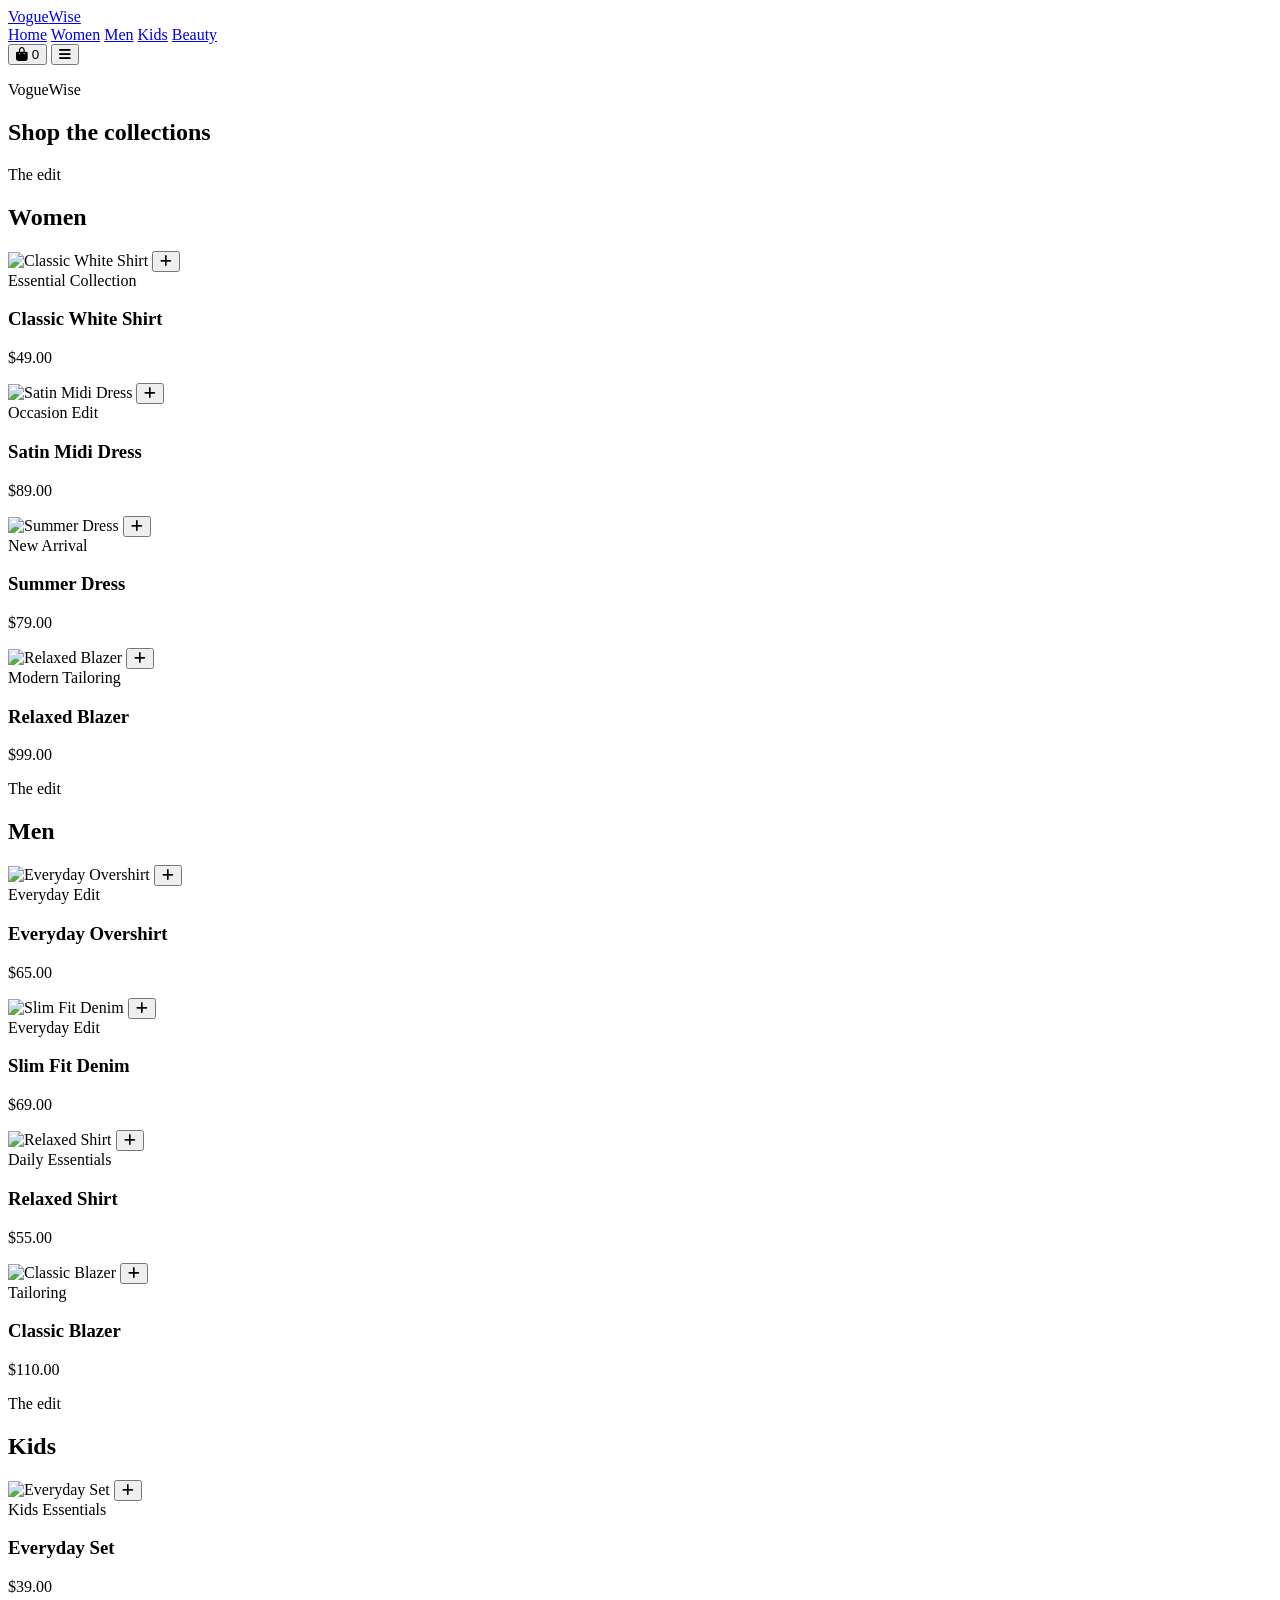
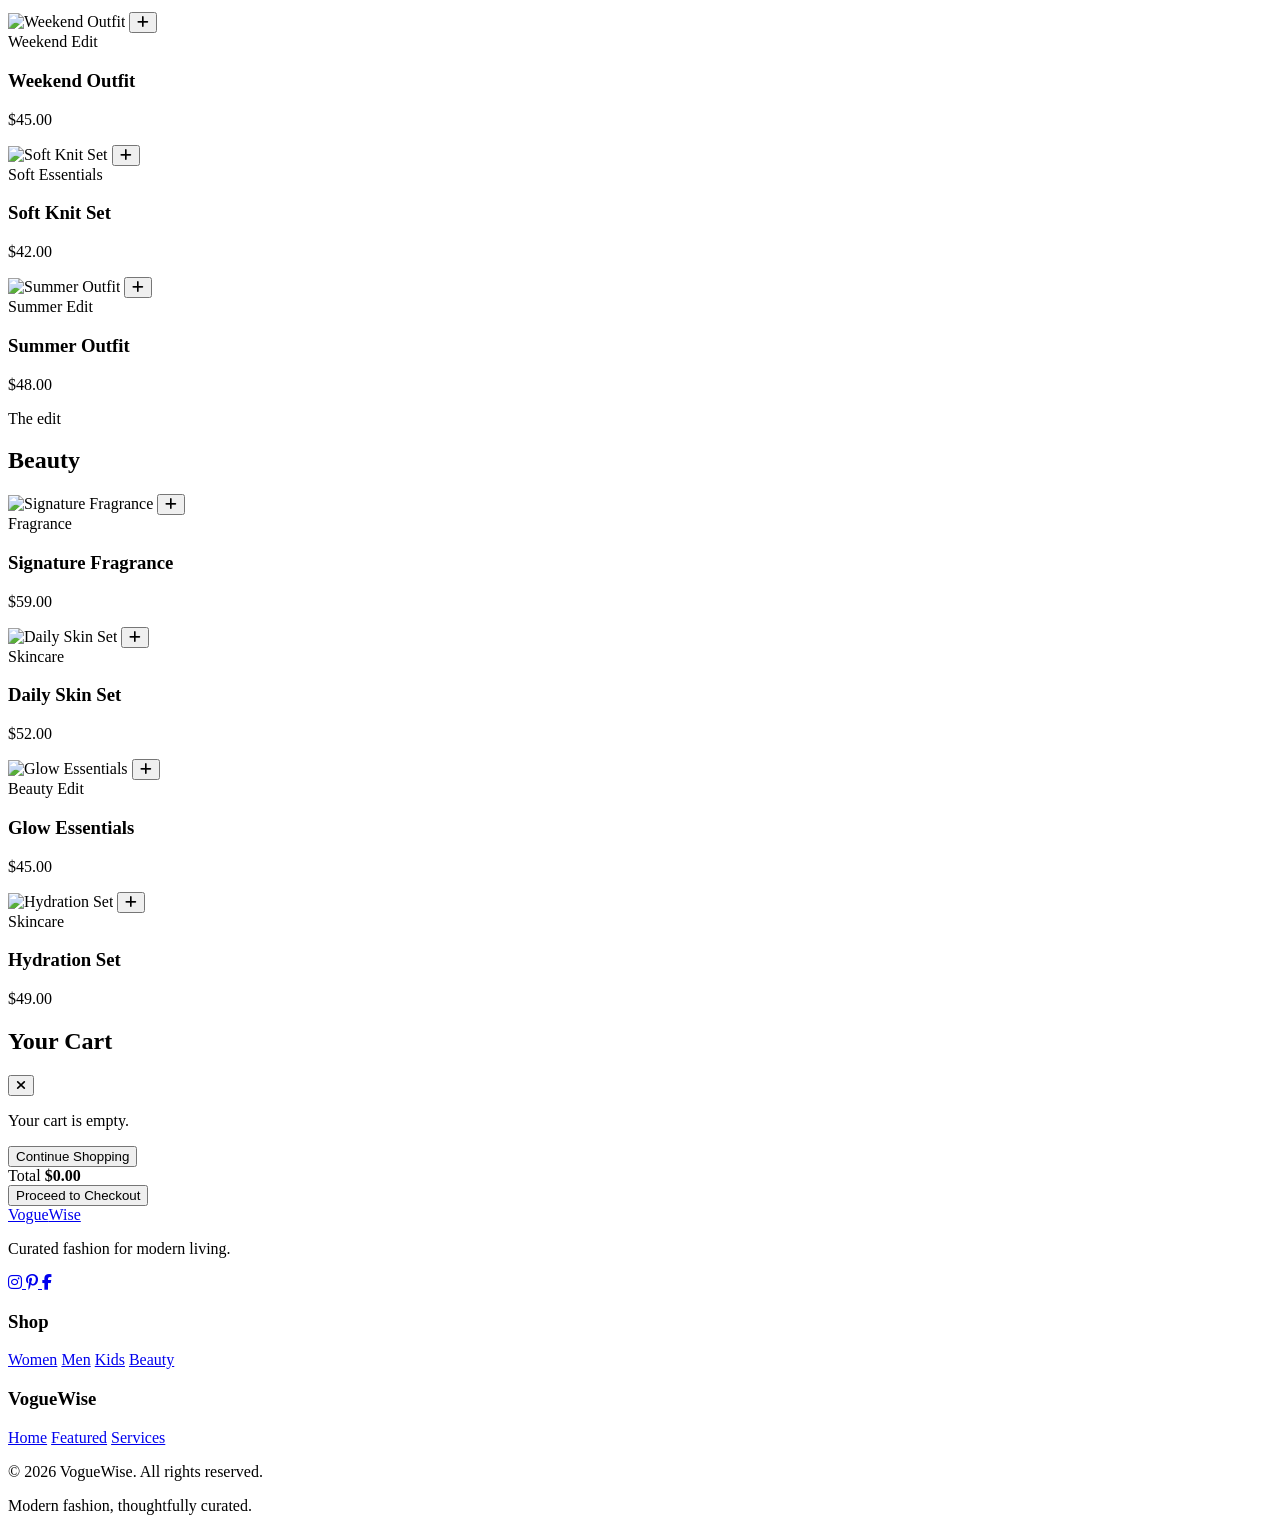
==== templates/collections.html @ 2db34a5e "Add VogueWise collections page" ====
<!DOCTYPE html>
<html lang="en">
<head>
  <meta charset="UTF-8">
  <meta name="viewport" content="width=device-width, initial-scale=1.0">

  <meta
    name="description"
    content="VogueWise collections — curated fashion for modern living."
  >

  <title>Collections | VogueWise</title>

  <link rel="preconnect" href="https://fonts.googleapis.com">
  <link rel="preconnect" href="https://fonts.gstatic.com" crossorigin>

  <link
    href="https://fonts.googleapis.com/css2?family=DM+Sans:wght@400;500;600;700&family=Playfair+Display:wght@500;600;700&display=swap"
    rel="stylesheet"
  >

  <link
    rel="stylesheet"
    href="https://cdnjs.cloudflare.com/ajax/libs/font-awesome/6.5.2/css/all.min.css"
  >

  <link rel="stylesheet" href="../css/fashion.css">
</head>

<body>

  <!-- HEADER -->
  <header class="site-header">
    <div class="container nav">

      <a href="../index.html" class="logo">
        Vogue<span>Wise</span>
      </a>

      <nav class="nav-links">
        <a href="../index.html">Home</a>
        <a href="#women">Women</a>
        <a href="#men">Men</a>
        <a href="#kids">Kids</a>
        <a href="#beauty">Beauty</a>
      </nav>

      <div class="nav-actions">

        <button
          class="cart-button"
          id="cartButton"
          type="button"
          aria-label="Open shopping cart"
        >
          <i class="fa-solid fa-bag-shopping"></i>
          <span class="cart-count" id="cartCount">0</span>
        </button>

        <button
          class="menu-toggle"
          type="button"
          aria-label="Open menu"
          aria-expanded="false"
        >
          <i class="fa-solid fa-bars"></i>
        </button>

      </div>

    </div>
  </header>


  <main>

    <!-- PAGE INTRO -->
    <section class="section">
      <div class="container">

        <div class="section-heading">
          <div>
            <p class="eyebrow">VogueWise</p>
            <h1>Shop the collections</h1>
          </div>
        </div>

      </div>
    </section>


    <!-- WOMEN -->
    <section class="section" id="women">
      <div class="container">

        <div class="section-heading">
          <div>
            <p class="eyebrow">The edit</p>
            <h2>Women</h2>
          </div>
        </div>

        <div class="product-grid">

          <!-- Product 1 -->
          <article class="product-card">

            <div class="product-image">
              <img
                src="../images/classic-white-shirt.jpg"
                alt="Classic White Shirt"
              >

              <button
                class="quick-add"
                type="button"
                data-product-id="1"
                aria-label="Add Classic White Shirt to cart"
              >
                <i class="fa-solid fa-plus"></i>
              </button>
            </div>

            <div class="product-info">
              <span class="product-label">Essential Collection</span>
              <h3>Classic White Shirt</h3>
              <p>$49.00</p>
            </div>

          </article>


          <!-- Product 3 -->
          <article class="product-card">

            <div class="product-image">
              <img
                src="../images/satin-midi-dress.jpg"
                alt="Satin Midi Dress"
              >

              <button
                class="quick-add"
                type="button"
                data-product-id="3"
                aria-label="Add Satin Midi Dress to cart"
              >
                <i class="fa-solid fa-plus"></i>
              </button>
            </div>

            <div class="product-info">
              <span class="product-label">Occasion Edit</span>
              <h3>Satin Midi Dress</h3>
              <p>$89.00</p>
            </div>

          </article>


          <!-- Product 5 -->
          <article class="product-card">

            <div class="product-image">
              <img
                src="../images/summer-dress.jpg"
                alt="Summer Dress"
              >

              <button
                class="quick-add"
                type="button"
                data-product-id="5"
                aria-label="Add Summer Dress to cart"
              >
                <i class="fa-solid fa-plus"></i>
              </button>
            </div>

            <div class="product-info">
              <span class="product-label">New Arrival</span>
              <h3>Summer Dress</h3>
              <p>$79.00</p>
            </div>

          </article>


          <!-- Product 6 -->
          <article class="product-card">

            <div class="product-image">
              <img
                src="../images/relaxed-blazer.jpg"
                alt="Relaxed Blazer"
              >

              <button
                class="quick-add"
                type="button"
                data-product-id="6"
                aria-label="Add Relaxed Blazer to cart"
              >
                <i class="fa-solid fa-plus"></i>
              </button>
            </div>

            <div class="product-info">
              <span class="product-label">Modern Tailoring</span>
              <h3>Relaxed Blazer</h3>
              <p>$99.00</p>
            </div>

          </article>

        </div>

      </div>
    </section>


    <!-- MEN -->
    <section class="section" id="men">
      <div class="container">

        <div class="section-heading">
          <div>
            <p class="eyebrow">The edit</p>
            <h2>Men</h2>
          </div>
        </div>

        <div class="product-grid">

          <!-- Product 7 -->
          <article class="product-card">

            <div class="product-image">
              <img
                src="../images/everyday-overshirt.jpg"
                alt="Everyday Overshirt"
              >

              <button
                class="quick-add"
                type="button"
                data-product-id="7"
                aria-label="Add Everyday Overshirt to cart"
              >
                <i class="fa-solid fa-plus"></i>
              </button>
            </div>

            <div class="product-info">
              <span class="product-label">Everyday Edit</span>
              <h3>Everyday Overshirt</h3>
              <p>$65.00</p>
            </div>

          </article>


          <!-- Product 2 -->
          <article class="product-card">

            <div class="product-image">
              <img
                src="../images/slim-fit-denim.jpg"
                alt="Slim Fit Denim"
              >

              <button
                class="quick-add"
                type="button"
                data-product-id="2"
                aria-label="Add Slim Fit Denim to cart"
              >
                <i class="fa-solid fa-plus"></i>
              </button>
            </div>

            <div class="product-info">
              <span class="product-label">Everyday Edit</span>
              <h3>Slim Fit Denim</h3>
              <p>$69.00</p>
            </div>

          </article>


          <!-- Product 8 -->
          <article class="product-card">

            <div class="product-image">
              <img
                src="../images/relaxed-shirt.jpg"
                alt="Relaxed Shirt"
              >

              <button
                class="quick-add"
                type="button"
                data-product-id="8"
                aria-label="Add Relaxed Shirt to cart"
              >
                <i class="fa-solid fa-plus"></i>
              </button>
            </div>

            <div class="product-info">
              <span class="product-label">Daily Essentials</span>
              <h3>Relaxed Shirt</h3>
              <p>$55.00</p>
            </div>

          </article>


          <!-- Product 9 -->
          <article class="product-card">

            <div class="product-image">
              <img
                src="../images/classic-blazer.jpg"
                alt="Classic Blazer"
              >

              <button
                class="quick-add"
                type="button"
                data-product-id="9"
                aria-label="Add Classic Blazer to cart"
              >
                <i class="fa-solid fa-plus"></i>
              </button>
            </div>

            <div class="product-info">
              <span class="product-label">Tailoring</span>
              <h3>Classic Blazer</h3>
              <p>$110.00</p>
            </div>

          </article>

        </div>

      </div>
    </section>


    <!-- KIDS -->
    <section class="section" id="kids">
      <div class="container">

        <div class="section-heading">
          <div>
            <p class="eyebrow">The edit</p>
            <h2>Kids</h2>
          </div>
        </div>

        <div class="product-grid">

          <!-- Product 10 -->
          <article class="product-card">

            <div class="product-image">
              <img
                src="../images/everyday-set.jpg"
                alt="Everyday Set"
              >

              <button
                class="quick-add"
                type="button"
                data-product-id="10"
                aria-label="Add Everyday Set to cart"
              >
                <i class="fa-solid fa-plus"></i>
              </button>
            </div>

            <div class="product-info">
              <span class="product-label">Kids Essentials</span>
              <h3>Everyday Set</h3>
              <p>$39.00</p>
            </div>

          </article>


          <!-- Product 11 -->
          <article class="product-card">

            <div class="product-image">
              <img
                src="../images/weekend-outfit.jpg"
                alt="Weekend Outfit"
              >

              <button
                class="quick-add"
                type="button"
                data-product-id="11"
                aria-label="Add Weekend Outfit to cart"
              >
                <i class="fa-solid fa-plus"></i>
              </button>
            </div>

            <div class="product-info">
              <span class="product-label">Weekend Edit</span>
              <h3>Weekend Outfit</h3>
              <p>$45.00</p>
            </div>

          </article>


          <!-- Product 12 -->
          <article class="product-card">

            <div class="product-image">
              <img
                src="../images/soft-knit-set.jpg"
                alt="Soft Knit Set"
              >

              <button
                class="quick-add"
                type="button"
                data-product-id="12"
                aria-label="Add Soft Knit Set to cart"
              >
                <i class="fa-solid fa-plus"></i>
              </button>
            </div>

            <div class="product-info">
              <span class="product-label">Soft Essentials</span>
              <h3>Soft Knit Set</h3>
              <p>$42.00</p>
            </div>

          </article>


          <!-- Product 13 -->
          <article class="product-card">

            <div class="product-image">
              <img
                src="../images/summer-outfit.jpg"
                alt="Summer Outfit"
              >

              <button
                class="quick-add"
                type="button"
                data-product-id="13"
                aria-label="Add Summer Outfit to cart"
              >
                <i class="fa-solid fa-plus"></i>
              </button>
            </div>

            <div class="product-info">
              <span class="product-label">Summer Edit</span>
              <h3>Summer Outfit</h3>
              <p>$48.00</p>
            </div>

          </article>

        </div>

      </div>
    </section>


    <!-- BEAUTY -->
    <section class="section" id="beauty">
      <div class="container">

        <div class="section-heading">
          <div>
            <p class="eyebrow">The edit</p>
            <h2>Beauty</h2>
          </div>
        </div>

        <div class="product-grid">

          <!-- Product 14 -->
          <article class="product-card">

            <div class="product-image">
              <img
                src="../images/signature-fragrance.jpg"
                alt="Signature Fragrance"
              >

              <button
                class="quick-add"
                type="button"
                data-product-id="14"
                aria-label="Add Signature Fragrance to cart"
              >
                <i class="fa-solid fa-plus"></i>
              </button>
            </div>

            <div class="product-info">
              <span class="product-label">Fragrance</span>
              <h3>Signature Fragrance</h3>
              <p>$59.00</p>
            </div>

          </article>


          <!-- Product 15 -->
          <article class="product-card">

            <div class="product-image">
              <img
                src="../images/daily-skin-set.jpg"
                alt="Daily Skin Set"
              >

              <button
                class="quick-add"
                type="button"
                data-product-id="15"
                aria-label="Add Daily Skin Set to cart"
              >
                <i class="fa-solid fa-plus"></i>
              </button>
            </div>

            <div class="product-info">
              <span class="product-label">Skincare</span>
              <h3>Daily Skin Set</h3>
              <p>$52.00</p>
            </div>

          </article>


          <!-- Product 16 -->
          <article class="product-card">

            <div class="product-image">
              <img
                src="../images/glow-essentials.jpg"
                alt="Glow Essentials"
              >

              <button
                class="quick-add"
                type="button"
                data-product-id="16"
                aria-label="Add Glow Essentials to cart"
              >
                <i class="fa-solid fa-plus"></i>
              </button>
            </div>

            <div class="product-info">
              <span class="product-label">Beauty Edit</span>
              <h3>Glow Essentials</h3>
              <p>$45.00</p>
            </div>

          </article>


          <!-- Product 17 -->
          <article class="product-card">

            <div class="product-image">
              <img
                src="../images/hydration-set.jpg"
                alt="Hydration Set"
              >

              <button
                class="quick-add"
                type="button"
                data-product-id="17"
                aria-label="Add Hydration Set to cart"
              >
                <i class="fa-solid fa-plus"></i>
              </button>
            </div>

            <div class="product-info">
              <span class="product-label">Skincare</span>
              <h3>Hydration Set</h3>
              <p>$49.00</p>
            </div>

          </article>

        </div>

      </div>
    </section>

  </main>


  <!-- CART OVERLAY -->
  <div
    class="cart-overlay"
    id="cartOverlay"
  ></div>


  <!-- CART DRAWER -->
  <aside
    class="cart-drawer"
    id="cartDrawer"
    aria-hidden="true"
  >

    <div class="cart-header">

      <h2>Your Cart</h2>

      <button
        id="cartClose"
        type="button"
        aria-label="Close cart"
      >
        <i class="fa-solid fa-xmark"></i>
      </button>

    </div>


    <div
      class="cart-items"
      id="cartItems"
    ></div>


    <div
      class="cart-empty"
      id="cartEmpty"
    >
      <p>Your cart is empty.</p>

      <button
        class="button button-outline"
        id="continueShopping"
        type="button"
      >
        Continue Shopping
      </button>
    </div>


    <div class="cart-footer">

      <div class="cart-total">
        <span>Total</span>
        <strong id="cartTotal">$0.00</strong>
      </div>

      <button
        class="button button-dark checkout-button"
        type="button"
      >
        Proceed to Checkout
      </button>

    </div>

  </aside>


  <!-- FOOTER -->
  <footer>

    <div class="container footer-main">

      <div class="footer-brand">

        <a href="../index.html" class="logo">
          Vogue<span>Wise</span>
        </a>

        <p>
          Curated fashion for modern living.
        </p>

        <div class="social-links">
          <a href="#" aria-label="Instagram">
            <i class="fa-brands fa-instagram"></i>
          </a>

          <a href="#" aria-label="Pinterest">
            <i class="fa-brands fa-pinterest-p"></i>
          </a>

          <a href="#" aria-label="Facebook">
            <i class="fa-brands fa-facebook-f"></i>
          </a>
        </div>

      </div>


      <div class="footer-links">

        <div>
          <h3>Shop</h3>

          <a href="#women">Women</a>
          <a href="#men">Men</a>
          <a href="#kids">Kids</a>
          <a href="#beauty">Beauty</a>
        </div>


        <div>
          <h3>VogueWise</h3>

          <a href="../index.html">Home</a>
          <a href="../index.html#featured">Featured</a>
          <a href="../index.html#services">Services</a>
        </div>

      </div>

    </div>


    <div class="container footer-bottom">

      <p>
        &copy; 2026 VogueWise. All rights reserved.
      </p>

      <p>
        Modern fashion, thoughtfully curated.
      </p>

    </div>

  </footer>


  <!-- ONLY ONE JAVASCRIPT FILE -->
  <script src="../js/script.js"></script>

</body>
</html>
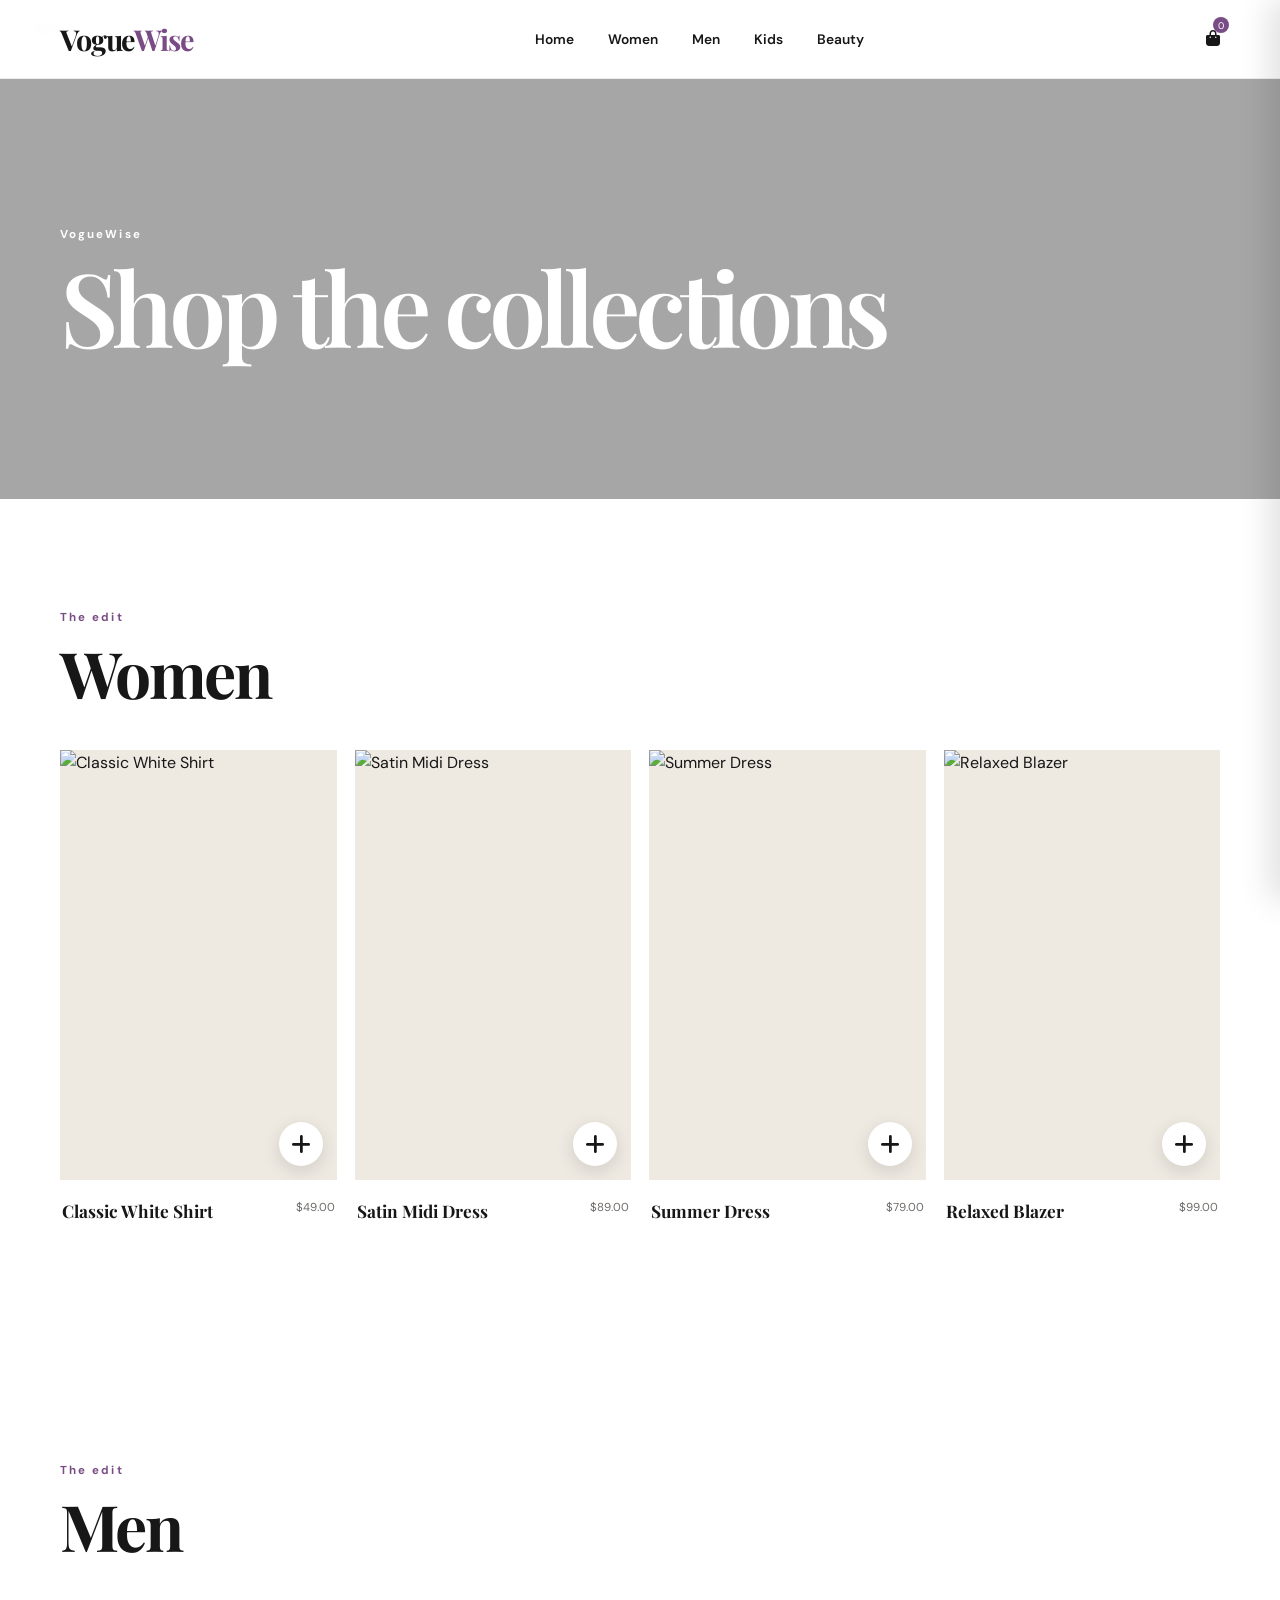
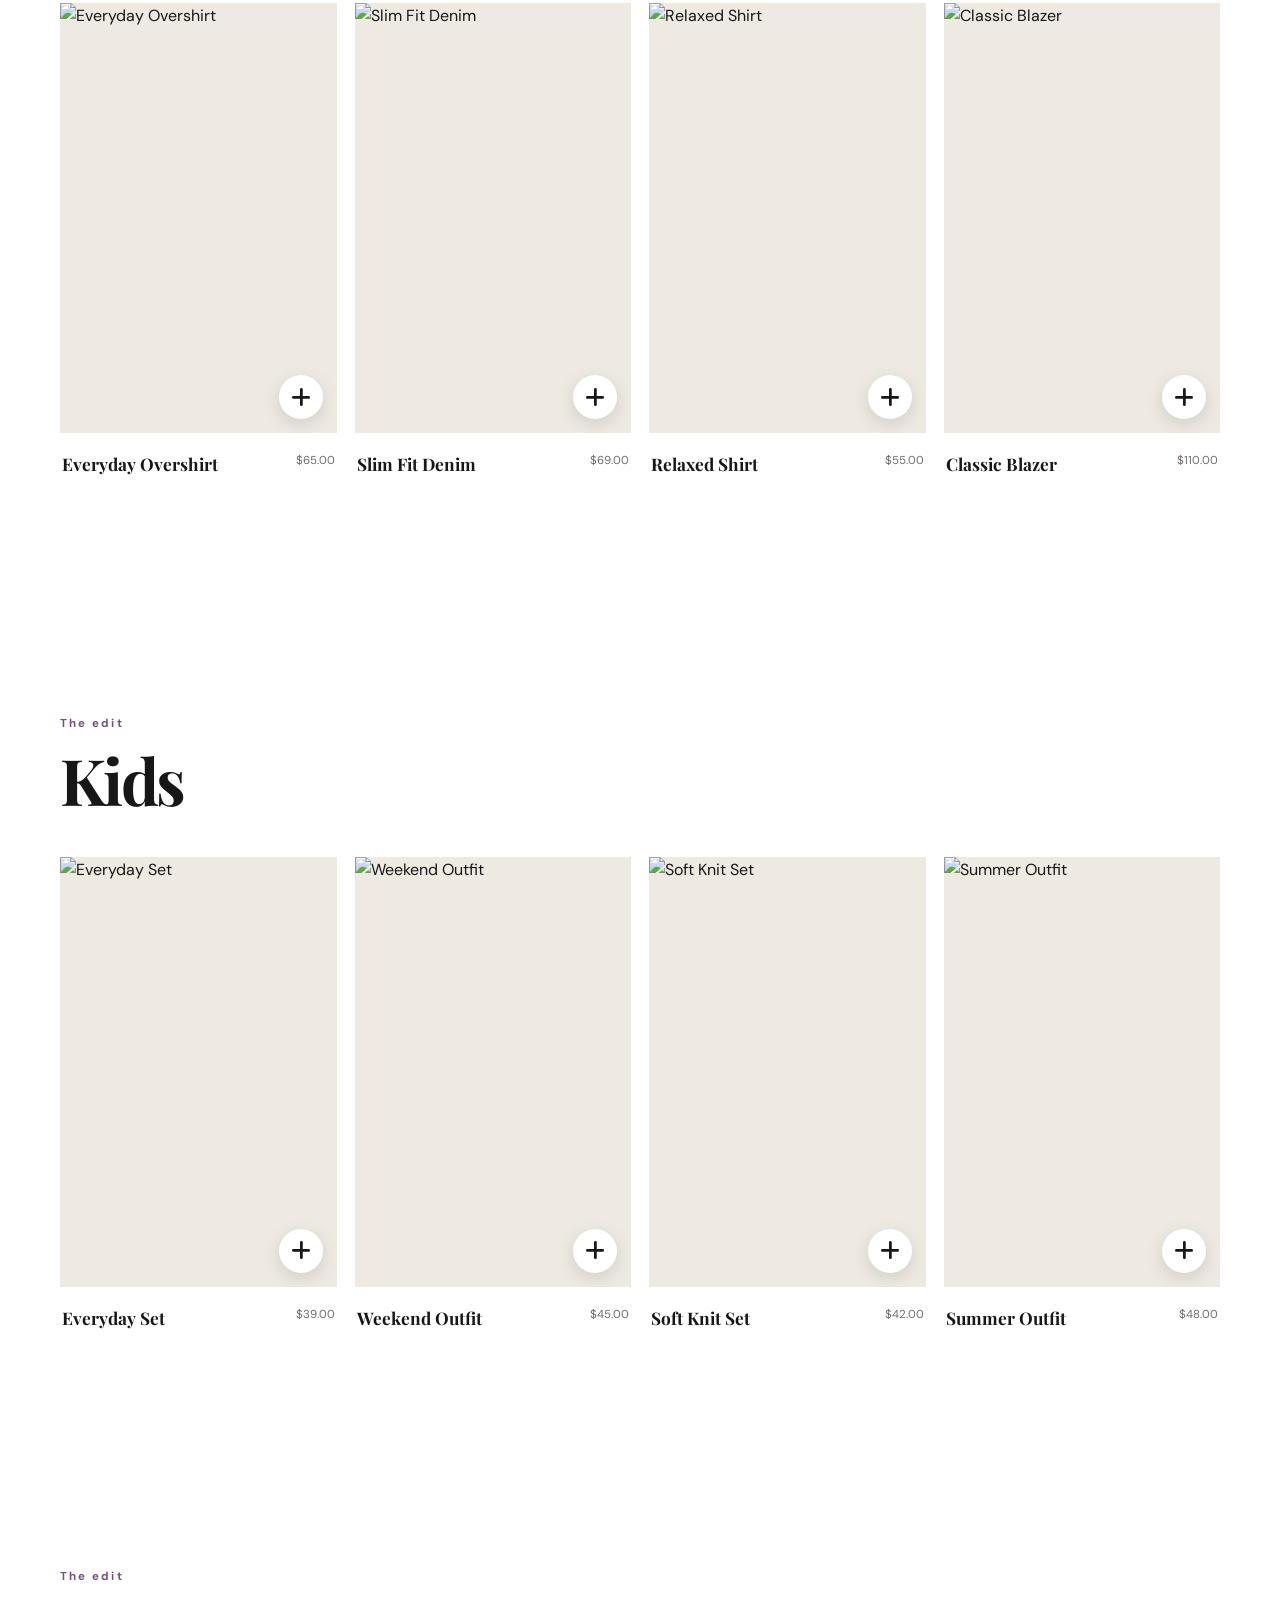
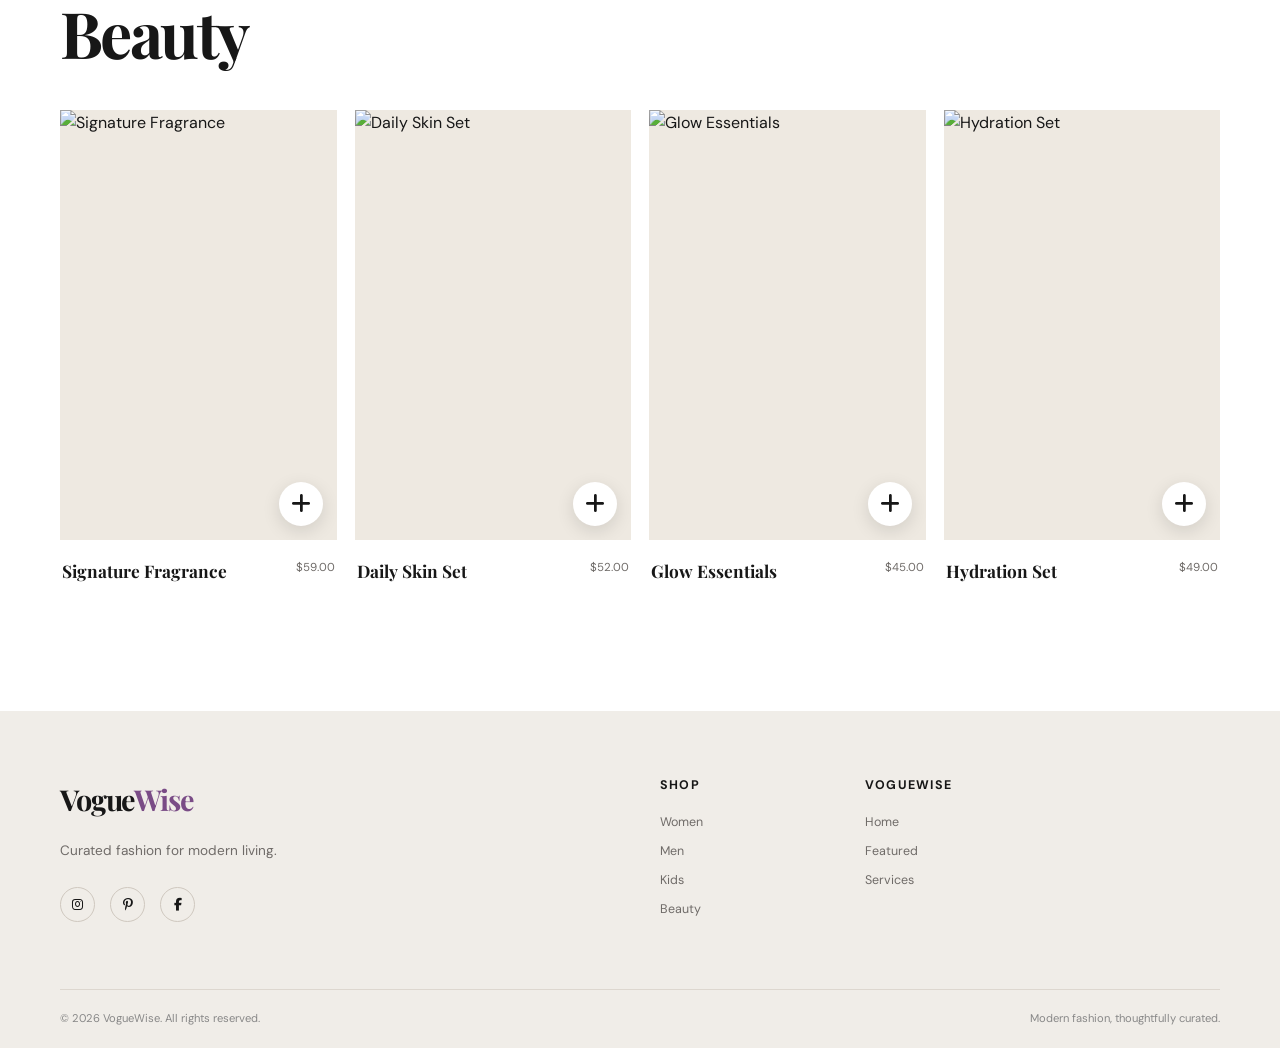
==== commit ed7f8486: "Fix collections page images" ====
--- a/templates/collections.html
+++ b/templates/collections.html
@@ -75,7 +75,7 @@
   <main>
 
     <!-- PAGE INTRO -->
-    <section class="section">
+    <section class="collections-hero">
       <div class="container">
 
         <div class="section-heading">
@@ -107,7 +107,7 @@
 
             <div class="product-image">
               <img
-                src="../images/classic-white-shirt.jpg"
+                src="https://images.unsplash.com/photo-1603252110481-7ba873bf42ab?auto=format&fit=crop&w=800&q=80"
                 alt="Classic White Shirt"
               >
 
@@ -135,7 +135,7 @@
 
             <div class="product-image">
               <img
-                src="../images/satin-midi-dress.jpg"
+                src="https://images.unsplash.com/photo-1566174053879-31528523f8ae?auto=format&fit=crop&w=800&q=80"
                 alt="Satin Midi Dress"
               >
 
@@ -163,7 +163,7 @@
 
             <div class="product-image">
               <img
-                src="../images/summer-dress.jpg"
+                src="https://images.unsplash.com/photo-1496747611176-843222e1e57c?auto=format&fit=crop&w=800&q=80"
                 alt="Summer Dress"
               >
 
@@ -191,7 +191,7 @@
 
             <div class="product-image">
               <img
-                src="../images/relaxed-blazer.jpg"
+                src="https://images.unsplash.com/photo-1591369822096-ffd140ec948f?auto=format&fit=crop&w=800&q=80"
                 alt="Relaxed Blazer"
               >
 
@@ -237,7 +237,7 @@
 
             <div class="product-image">
               <img
-                src="../images/everyday-overshirt.jpg"
+                src="https://images.unsplash.com/photo-1551488831-00ddcb6c6bd3?auto=format&fit=crop&w=800&q=80"
                 alt="Everyday Overshirt"
               >
 
@@ -265,7 +265,7 @@
 
             <div class="product-image">
               <img
-                src="../images/slim-fit-denim.jpg"
+                src="https://images.unsplash.com/photo-1542272604-787c3835535d?auto=format&fit=crop&w=800&q=80"
                 alt="Slim Fit Denim"
               >
 
@@ -293,7 +293,7 @@
 
             <div class="product-image">
               <img
-                src="../images/relaxed-shirt.jpg"
+                src="https://images.unsplash.com/photo-1602810318383-e386cc2a3ccf?auto=format&fit=crop&w=800&q=80"
                 alt="Relaxed Shirt"
               >
 
@@ -321,7 +321,7 @@
 
             <div class="product-image">
               <img
-                src="../images/classic-blazer.jpg"
+                src="https://images.unsplash.com/photo-1507679799987-c73779587ccf?auto=format&fit=crop&w=800&q=80"
                 alt="Classic Blazer"
               >
 
@@ -367,7 +367,7 @@
 
             <div class="product-image">
               <img
-                src="../images/everyday-set.jpg"
+                src="https://images.unsplash.com/photo-1503919545889-aef636e10ad4?auto=format&fit=crop&w=800&q=80"
                 alt="Everyday Set"
               >
 
@@ -395,7 +395,7 @@
 
             <div class="product-image">
               <img
-                src="../images/weekend-outfit.jpg"
+                src="https://images.unsplash.com/photo-1519238263530-99bdd11df2ea?auto=format&fit=crop&w=800&q=80"
                 alt="Weekend Outfit"
               >
 
@@ -423,7 +423,7 @@
 
             <div class="product-image">
               <img
-                src="../images/soft-knit-set.jpg"
+                src="https://images.unsplash.com/photo-1622290291468-a28f7a7dc6a8?auto=format&fit=crop&w=800&q=80"
                 alt="Soft Knit Set"
               >
 
@@ -451,7 +451,7 @@
 
             <div class="product-image">
               <img
-                src="../images/summer-outfit.jpg"
+                src="https://images.unsplash.com/photo-1621112904887-419379ce6824?auto=format&fit=crop&w=800&q=80"
                 alt="Summer Outfit"
               >
 
@@ -497,7 +497,7 @@
 
             <div class="product-image">
               <img
-                src="../images/signature-fragrance.jpg"
+                src="https://images.unsplash.com/photo-1547887538-e3a2f32cb1cc?auto=format&fit=crop&w=800&q=80"
                 alt="Signature Fragrance"
               >
 
@@ -525,7 +525,7 @@
 
             <div class="product-image">
               <img
-                src="../images/daily-skin-set.jpg"
+                src="https://images.unsplash.com/photo-1556229010-6c3f2c9ca5f8?auto=format&fit=crop&w=800&q=80"
                 alt="Daily Skin Set"
               >
 
@@ -553,7 +553,7 @@
 
             <div class="product-image">
               <img
-                src="../images/glow-essentials.jpg"
+                src="https://images.unsplash.com/photo-1596462502278-27bfdc403348?auto=format&fit=crop&w=800&q=80"
                 alt="Glow Essentials"
               >
 
@@ -581,7 +581,7 @@
 
             <div class="product-image">
               <img
-                src="../images/hydration-set.jpg"
+                src="https://images.unsplash.com/photo-1571781926291-c477ebfd024b?auto=format&fit=crop&w=800&q=80"
                 alt="Hydration Set"
               >
 
--- a/css/fashion.css
+++ b/css/fashion.css
@@ -0,0 +1,1249 @@
+* {
+  margin: 0;
+  padding: 0;
+  box-sizing: border-box;
+}
+
+:root {
+  --ink: #171717;
+  --muted: #6f6b68;
+  --cream: #f7f4ef;
+  --warm: #eee9e1;
+  --white: #ffffff;
+  --accent: #7a4c86;
+  --accent-light: #ead9ee;
+  --line: #ddd7cf;
+  --body-font: "DM Sans", sans-serif;
+  --heading-font: "Playfair Display", serif;
+  --container: 1160px;
+}
+
+html {
+  scroll-behavior: smooth;
+}
+
+body {
+  font-family: var(--body-font);
+  color: var(--ink);
+  background: var(--white);
+  line-height: 1.6;
+}
+
+img {
+  display: block;
+  width: 100%;
+}
+
+button,
+input,
+select,
+textarea {
+  font: inherit;
+}
+
+button {
+  cursor: pointer;
+}
+
+a {
+  color: inherit;
+  text-decoration: none;
+}
+
+.container {
+  width: min(var(--container), calc(100% - 48px));
+  margin-inline: auto;
+}
+
+.section {
+  padding: 110px 0;
+}
+
+.eyebrow {
+  margin-bottom: 14px;
+
+  color: var(--accent);
+
+  font-size: 0.72rem;
+  font-weight: 700;
+  letter-spacing: 0.18em;
+}
+
+h1,
+h2,
+h3,
+.logo {
+  font-family: var(--heading-font);
+}
+
+h1 {
+  font-size: clamp(4rem, 8vw, 7.5rem);
+  line-height: 0.91;
+  font-weight: 600;
+  letter-spacing: -0.055em;
+}
+
+h2 {
+  font-size: clamp(2.6rem, 5vw, 4.5rem);
+  line-height: 1;
+  letter-spacing: -0.04em;
+}
+
+h1 em,
+h2 em {
+  color: var(--accent);
+  font-weight: 500;
+}
+
+/* =========================
+   HEADER
+========================= */
+
+.site-header {
+  position: sticky;
+  top: 0;
+  z-index: 100;
+
+  background: rgba(255, 255, 255, 0.94);
+
+  backdrop-filter: blur(12px);
+
+  border-bottom: 1px solid rgba(0, 0, 0, 0.07);
+}
+
+.nav {
+  height: 78px;
+
+  display: flex;
+  align-items: center;
+  justify-content: space-between;
+
+  gap: 30px;
+}
+
+.logo {
+  font-size: 1.8rem;
+  font-weight: 700;
+  letter-spacing: -0.04em;
+}
+
+.logo span {
+  color: var(--accent);
+}
+
+.nav-links {
+  display: flex;
+  gap: 34px;
+
+  list-style: none;
+}
+
+.nav-links a {
+  font-size: 0.86rem;
+  font-weight: 600;
+
+  transition: color 0.2s ease;
+}
+
+.nav-links a:hover {
+  color: var(--accent);
+}
+
+.nav-actions {
+  display: flex;
+  gap: 18px;
+}
+
+.nav-actions button,
+.menu-toggle {
+  position: relative;
+
+  border: 0;
+  background: none;
+
+  color: var(--ink);
+
+  font-size: 1rem;
+}
+
+.cart-count {
+  position: absolute;
+  top: -9px;
+  right: -9px;
+
+  width: 16px;
+  height: 16px;
+
+  display: grid;
+  place-items: center;
+
+  border-radius: 50%;
+
+  background: var(--accent);
+  color: var(--white);
+
+  font-size: 0.6rem;
+}
+
+.menu-toggle {
+  display: none;
+}
+
+/* =========================
+   HERO
+========================= */
+
+.hero {
+  min-height: calc(100vh - 78px);
+
+  display: flex;
+  align-items: center;
+
+  padding: 65px 0;
+
+  background: var(--cream);
+}
+
+.hero-content {
+  display: grid;
+  grid-template-columns: 0.9fr 1.1fr;
+  align-items: center;
+
+  gap: 70px;
+}
+
+.hero-copy {
+  padding-left: 20px;
+}
+
+.hero-description {
+  max-width: 470px;
+
+  margin: 28px 0 34px;
+
+  color: var(--muted);
+
+  font-size: 1rem;
+}
+
+.hero-image {
+  position: relative;
+
+  height: min(720px, 78vh);
+
+  overflow: hidden;
+}
+
+.hero-image img {
+  height: 100%;
+  object-fit: cover;
+}
+
+.hero-tag {
+  position: absolute;
+  bottom: 22px;
+  left: 22px;
+
+  display: flex;
+  align-items: center;
+
+  gap: 14px;
+
+  padding: 16px 20px;
+
+  background: rgba(255, 255, 255, 0.93);
+}
+
+.hero-tag span {
+  color: var(--accent);
+
+  font-size: 0.75rem;
+  font-weight: 700;
+}
+
+.hero-tag p {
+  font-size: 0.75rem;
+  line-height: 1.3;
+  letter-spacing: 0.1em;
+  text-transform: uppercase;
+}
+
+/* =========================
+   BUTTONS
+========================= */
+
+.button {
+  display: inline-flex;
+  align-items: center;
+
+  gap: 14px;
+
+  padding: 15px 23px;
+
+  font-size: 0.78rem;
+  font-weight: 700;
+  letter-spacing: 0.06em;
+  text-transform: uppercase;
+
+  transition: 0.25s ease;
+}
+
+.button-dark {
+  background: var(--ink);
+  color: var(--white);
+}
+
+.button-dark:hover {
+  background: var(--accent);
+
+  transform: translateY(-2px);
+}
+
+.button-outline {
+  border: 1px solid var(--ink);
+}
+
+.button-outline:hover {
+  background: var(--ink);
+  color: var(--white);
+}
+
+/* =========================
+   SECTION HEADING
+========================= */
+
+.section-heading {
+  display: flex;
+  align-items: flex-end;
+  justify-content: space-between;
+
+  gap: 30px;
+
+  margin-bottom: 45px;
+}
+
+.section-heading > p {
+  max-width: 340px;
+
+  color: var(--muted);
+
+  font-size: 0.92rem;
+}
+
+.text-link {
+  flex-shrink: 0;
+
+  font-size: 0.8rem;
+  font-weight: 700;
+  letter-spacing: 0.08em;
+  text-transform: uppercase;
+}
+
+.text-link i {
+  margin-left: 8px;
+
+  color: var(--accent);
+}
+
+/* =========================
+   CATEGORIES
+========================= */
+
+.category-grid {
+  display: grid;
+
+  grid-template-columns: 1.35fr 1fr 1fr;
+  grid-template-rows: 310px 310px;
+
+  gap: 14px;
+}
+
+.category-card {
+  position: relative;
+
+  overflow: hidden;
+}
+
+.category-large {
+  grid-row: span 2;
+}
+
+.category-card img {
+  height: 100%;
+
+  object-fit: cover;
+
+  transition: transform 0.6s ease;
+}
+
+.category-card:hover img {
+  transform: scale(1.045);
+}
+
+.category-overlay {
+  position: absolute;
+  inset: 0;
+
+  display: flex;
+  flex-direction: column;
+  justify-content: flex-end;
+
+  padding: 25px;
+
+  color: var(--white);
+
+  background: linear-gradient(
+    transparent 45%,
+    rgba(0, 0, 0, 0.72)
+  );
+}
+
+.category-overlay span {
+  font-size: 0.7rem;
+  opacity: 0.75;
+}
+
+.category-overlay h3 {
+  margin: 2px 0;
+
+  font-size: 2.1rem;
+}
+
+.category-overlay p {
+  font-size: 0.75rem;
+
+  letter-spacing: 0.08em;
+  text-transform: uppercase;
+}
+
+/* =========================
+   PRODUCTS
+========================= */
+
+.products {
+  background: var(--cream);
+}
+
+.product-grid {
+  display: grid;
+
+  grid-template-columns: repeat(4, 1fr);
+
+  gap: 18px;
+}
+
+.product-card {
+  min-width: 0;
+}
+
+.product-image {
+  position: relative;
+
+  height: 430px;
+
+  overflow: hidden;
+
+  background: var(--warm);
+}
+
+.product-image img {
+  height: 100%;
+
+  object-fit: cover;
+
+  transition: transform 0.5s ease;
+}
+
+.product-card:hover .product-image img {
+  transform: scale(1.035);
+}
+
+.quick-add {
+  position: absolute;
+  right: 14px;
+  bottom: 14px;
+
+  width: 44px;
+  height: 44px;
+
+  display: grid;
+  place-items: center;
+
+  border: 0;
+  border-radius: 50%;
+
+  background: var(--white);
+  color: var(--ink);
+
+  font-size: 1.4rem;
+
+  box-shadow: 0 5px 18px rgba(0, 0, 0, 0.12);
+
+  transition: 0.2s ease;
+}
+
+.quick-add:hover {
+  background: var(--accent);
+  color: var(--white);
+
+  transform: translateY(-2px);
+}
+
+.product-label {
+  position: absolute;
+  top: 14px;
+  left: 14px;
+
+  padding: 6px 9px;
+
+  background: var(--white);
+
+  font-size: 0.62rem;
+  font-weight: 700;
+  letter-spacing: 0.08em;
+}
+
+.product-info {
+  display: flex;
+  justify-content: space-between;
+
+  gap: 15px;
+
+  padding: 17px 2px;
+}
+
+.product-info h3 {
+  font-size: 1.08rem;
+}
+
+.product-info p {
+  margin-top: 2px;
+
+  color: var(--muted);
+
+  font-size: 0.72rem;
+}
+
+.product-info strong {
+  flex-shrink: 0;
+
+  font-size: 0.85rem;
+}
+
+/* =========================
+   EDITORIAL
+========================= */
+
+.editorial {
+  display: grid;
+
+  grid-template-columns: 1.1fr 0.9fr;
+
+  align-items: center;
+
+  gap: 90px;
+}
+
+.editorial-image {
+  height: 650px;
+
+  overflow: hidden;
+}
+
+.editorial-image img {
+  height: 100%;
+
+  object-fit: cover;
+}
+
+.editorial-copy p:not(.eyebrow) {
+  max-width: 420px;
+
+  margin: 28px 0 32px;
+
+  color: var(--muted);
+}
+
+/* =========================
+   SERVICES
+========================= */
+
+.services {
+  padding: 65px 0;
+
+  background: var(--ink);
+
+  color: var(--white);
+}
+
+.service-grid {
+  display: grid;
+
+  grid-template-columns: repeat(4, 1fr);
+
+  gap: 35px;
+}
+
+.service-grid div {
+  padding-left: 22px;
+
+  border-left: 1px solid #3b3b3b;
+}
+
+.service-grid i {
+  margin-bottom: 15px;
+
+  color: #c99bd3;
+
+  font-size: 1.1rem;
+}
+
+.service-grid h3 {
+  margin-bottom: 4px;
+
+  font-size: 1.1rem;
+}
+
+.service-grid p {
+  color: #aaa;
+
+  font-size: 0.78rem;
+}
+
+/* =========================
+   NEWSLETTER
+========================= */
+
+.newsletter {
+  padding: 80px 0;
+
+  background: var(--accent);
+
+  color: var(--white);
+}
+
+.newsletter .eyebrow {
+  color: var(--accent-light);
+}
+
+.newsletter-inner {
+  display: grid;
+
+  grid-template-columns: 1fr 1fr;
+
+  align-items: end;
+
+  gap: 60px;
+}
+
+.newsletter h2 {
+  margin-bottom: 15px;
+}
+
+.newsletter-inner > div > p:last-child {
+  max-width: 450px;
+
+  color: var(--accent-light);
+
+  font-size: 0.9rem;
+}
+
+.subscribe-form {
+  display: flex;
+
+  padding-bottom: 10px;
+
+  border-bottom: 1px solid rgba(255, 255, 255, 0.7);
+}
+
+.subscribe-form input {
+  flex: 1;
+
+  min-width: 0;
+
+  padding: 12px 0;
+
+  border: 0;
+  outline: 0;
+
+  background: transparent;
+
+  color: var(--white);
+}
+
+.subscribe-form input::placeholder {
+  color: #e8ddea;
+}
+
+.subscribe-form button {
+  border: 0;
+
+  background: none;
+
+  color: var(--white);
+
+  font-size: 0.75rem;
+  font-weight: 700;
+  letter-spacing: 0.08em;
+  text-transform: uppercase;
+}
+
+/* =========================
+   FOOTER
+========================= */
+
+footer {
+  padding: 65px 0 0;
+
+  background: #f0ede8;
+}
+
+.footer-main {
+  display: flex;
+  justify-content: space-between;
+
+  gap: 60px;
+
+  padding-bottom: 60px;
+}
+
+.footer-brand {
+  max-width: 300px;
+}
+
+.footer-brand > p {
+  margin: 18px 0 25px;
+
+  color: var(--muted);
+
+  font-size: 0.85rem;
+}
+
+.social-links {
+  display: flex;
+
+  gap: 15px;
+}
+
+.social-links a {
+  width: 35px;
+  height: 35px;
+
+  display: grid;
+  place-items: center;
+
+  border: 1px solid #cfc8bf;
+  border-radius: 50%;
+
+  font-size: 0.8rem;
+
+  transition: 0.2s ease;
+}
+
+.social-links a:hover {
+  border-color: var(--ink);
+
+  background: var(--ink);
+
+  color: var(--white);
+}
+
+.footer-links {
+  display: grid;
+
+  grid-template-columns: repeat(3, 150px);
+
+  gap: 55px;
+}
+
+.footer-links h3 {
+  margin-bottom: 17px;
+
+  font-family: var(--body-font);
+
+  font-size: 0.78rem;
+  letter-spacing: 0.1em;
+  text-transform: uppercase;
+}
+
+.footer-links a {
+  display: block;
+
+  margin: 9px 0;
+
+  color: var(--muted);
+
+  font-size: 0.78rem;
+}
+
+.footer-links a:hover {
+  color: var(--accent);
+}
+
+.footer-bottom {
+  display: flex;
+  justify-content: space-between;
+
+  padding: 20px 0;
+
+  border-top: 1px solid var(--line);
+
+  color: #888;
+
+  font-size: 0.7rem;
+}
+
+/* =========================
+   CART DRAWER
+========================= */
+
+.cart-overlay {
+  position: fixed;
+  inset: 0;
+  z-index: 1100;
+  background: rgba(0, 0, 0, 0.4);
+
+  opacity: 0;
+  visibility: hidden;
+
+  transition: opacity 0.25s ease,
+              visibility 0.25s ease;
+}
+
+.cart-overlay.open {
+  opacity: 1;
+  visibility: visible;
+}
+
+.cart-drawer {
+  position: fixed;
+  top: 0;
+  right: 0;
+  z-index: 1200;
+
+  width: 430px;
+  max-width: 100%;
+  height: 100vh;
+
+  display: flex;
+  flex-direction: column;
+
+  background: var(--white);
+
+  transform: translateX(100%);
+  transition: transform 0.3s ease;
+
+  box-shadow: -10px 0 30px rgba(0, 0, 0, 0.12);
+}
+
+.cart-drawer.open {
+  transform: translateX(0);
+}
+
+/* CART HEADER */
+
+.cart-header {
+  flex-shrink: 0;
+
+  display: flex;
+  align-items: flex-start;
+  justify-content: space-between;
+
+  gap: 20px;
+
+  padding: 28px;
+
+  border-bottom: 1px solid var(--line);
+}
+
+.cart-header h2 {
+  margin: 0;
+
+  font-family: var(--heading-font);
+  font-size: 2rem;
+  line-height: 1.1;
+}
+
+.cart-header .eyebrow {
+  margin-bottom: 6px;
+}
+
+.cart-close {
+  width: 40px;
+  height: 40px;
+
+  flex-shrink: 0;
+
+  display: grid;
+  place-items: center;
+
+  padding: 0;
+
+  border: 0;
+  background: var(--cream);
+  color: var(--ink);
+
+  cursor: pointer;
+
+  transition: background 0.2s ease,
+              color 0.2s ease;
+}
+
+.cart-close:hover {
+  background: var(--ink);
+  color: var(--white);
+}
+
+/* CART ITEMS AREA */
+
+.cart-items {
+  flex: 1;
+  min-height: 0;
+
+  display: flex;
+  flex-direction: column;
+
+  overflow-y: auto;
+
+  padding: 0 28px 20px;
+}
+
+/* INDIVIDUAL CART ITEM */
+
+.cart-item {
+  display: grid;
+
+  grid-template-columns: 72px minmax(0, 1fr);
+
+  gap: 16px;
+
+  padding: 20px 0;
+
+  border-bottom: 1px solid var(--line);
+}
+
+/* PRODUCT IMAGE */
+
+.cart-item-image {
+  width: 72px;
+  height: 90px;
+
+  overflow: hidden;
+
+  background: var(--warm);
+}
+
+.cart-item-image img {
+  width: 100%;
+  height: 100%;
+
+  display: block;
+
+  object-fit: cover;
+}
+
+/* PRODUCT DETAILS */
+
+.cart-item-details {
+  min-width: 0;
+
+  display: flex;
+  flex-direction: column;
+
+  justify-content: space-between;
+
+  min-height: 90px;
+}
+
+/* NAME + REMOVE */
+
+.cart-item-top {
+  display: flex;
+
+  align-items: flex-start;
+  justify-content: space-between;
+
+  gap: 12px;
+}
+
+.cart-item-top h3 {
+  margin: 0;
+
+  font-family: var(--heading-font);
+
+  font-size: 1rem;
+  font-weight: 500;
+
+  line-height: 1.25;
+}
+
+.cart-item-top p {
+  margin: 5px 0 0;
+
+  color: var(--muted);
+
+  font-size: 0.72rem;
+  line-height: 1.3;
+}
+
+/* REMOVE BUTTON */
+
+.cart-item-remove {
+  width: 26px;
+  height: 26px;
+
+  flex-shrink: 0;
+
+  display: grid;
+  place-items: center;
+
+  padding: 0;
+
+  border: 0;
+
+  background: transparent;
+
+  color: var(--muted);
+
+  cursor: pointer;
+
+  font-size: 0.75rem;
+
+  transition: color 0.2s ease;
+}
+
+.cart-item-remove:hover {
+  color: var(--accent);
+}
+
+/* BOTTOM ROW */
+
+.cart-item-bottom {
+  display: flex;
+
+  align-items: center;
+  justify-content: space-between;
+
+  gap: 15px;
+
+  margin-top: 12px;
+}
+
+.cart-item-bottom strong {
+  flex-shrink: 0;
+
+  color: var(--ink);
+
+  font-size: 0.85rem;
+  font-weight: 700;
+}
+
+/* QUANTITY */
+
+.quantity-control {
+  display: inline-flex;
+
+  align-items: center;
+
+  height: 30px;
+
+  border: 1px solid var(--line);
+
+  background: var(--white);
+}
+
+.quantity-control span {
+  width: 30px;
+
+  display: grid;
+  place-items: center;
+
+  color: var(--ink);
+
+  font-size: 0.75rem;
+  font-weight: 600;
+}
+
+.quantity-button {
+  width: 30px;
+  height: 30px;
+
+  display: grid;
+  place-items: center;
+
+  padding: 0;
+
+  border: 0;
+
+  background: transparent;
+
+  color: var(--ink);
+
+  cursor: pointer;
+
+  font-size: 0.65rem;
+
+  transition: background 0.2s ease;
+}
+
+.quantity-button:hover {
+  background: var(--cream);
+}
+
+/* EMPTY CART */
+
+.cart-empty {
+  flex: 1;
+
+  display: none;
+
+  align-items: center;
+  justify-content: center;
+
+  flex-direction: column;
+
+  padding: 40px 28px;
+
+  text-align: center;
+}
+
+.cart-empty.show {
+  display: flex;
+}
+
+.cart-empty i {
+  margin-bottom: 20px;
+
+  color: var(--accent);
+
+  font-size: 2rem;
+}
+
+.cart-empty h3 {
+  margin: 0 0 8px;
+
+  font-family: var(--heading-font);
+
+  font-size: 1.5rem;
+}
+
+.cart-empty p {
+  max-width: 280px;
+
+  margin: 0 0 25px;
+
+  color: var(--muted);
+
+  font-size: 0.85rem;
+  line-height: 1.6;
+}
+
+/* CART FOOTER */
+
+.cart-footer {
+  flex-shrink: 0;
+
+  padding: 22px 28px;
+
+  border-top: 1px solid var(--line);
+
+  background: var(--white);
+}
+
+.cart-total {
+  display: flex;
+
+  align-items: center;
+  justify-content: space-between;
+
+  gap: 20px;
+
+  margin-bottom: 18px;
+
+  color: var(--ink);
+
+  font-size: 0.85rem;
+}
+
+.cart-total strong {
+  font-size: 1rem;
+}
+
+.checkout-button {
+  width: 100%;
+
+  display: flex;
+  align-items: center;
+  justify-content: center;
+
+  gap: 10px;
+}
+
+/* MOBILE */
+
+@media (max-width: 700px) {
+
+  .cart-drawer {
+    width: 100%;
+  }
+
+  .cart-header {
+    padding: 22px 20px;
+  }
+
+  .cart-items {
+    padding: 0 20px 20px;
+  }
+
+  .cart-footer {
+    padding: 20px;
+  }
+
+  .cart-item {
+    grid-template-columns: 64px minmax(0, 1fr);
+
+    gap: 12px;
+
+    padding: 18px 0;
+  }
+
+  .cart-item-image {
+    width: 64px;
+    height: 82px;
+  }
+
+  .cart-item-details {
+    min-height: 82px;
+  }
+
+  .cart-item-top h3 {
+    font-size: 0.92rem;
+  }
+
+}
+
+/* Collections page intro */
+.collections-hero {
+  min-height: 420px;
+  display: flex;
+  align-items: center;
+  position: relative;
+  background-image:
+    linear-gradient(
+      rgba(0, 0, 0, 0.35),
+      rgba(0, 0, 0, 0.35)
+    ),
+    url("https://images.unsplash.com/photo-1483985988355-763728e1935b?auto=format&fit=crop&w=1800&q=85");
+  background-size: cover;
+  background-position: center;
+  color: #fff;
+}
+
+.collections-hero .section-heading {
+  margin: 0;
+}
+
+.collections-hero .eyebrow,
+.collections-hero h1 {
+  color: #fff;
+}
